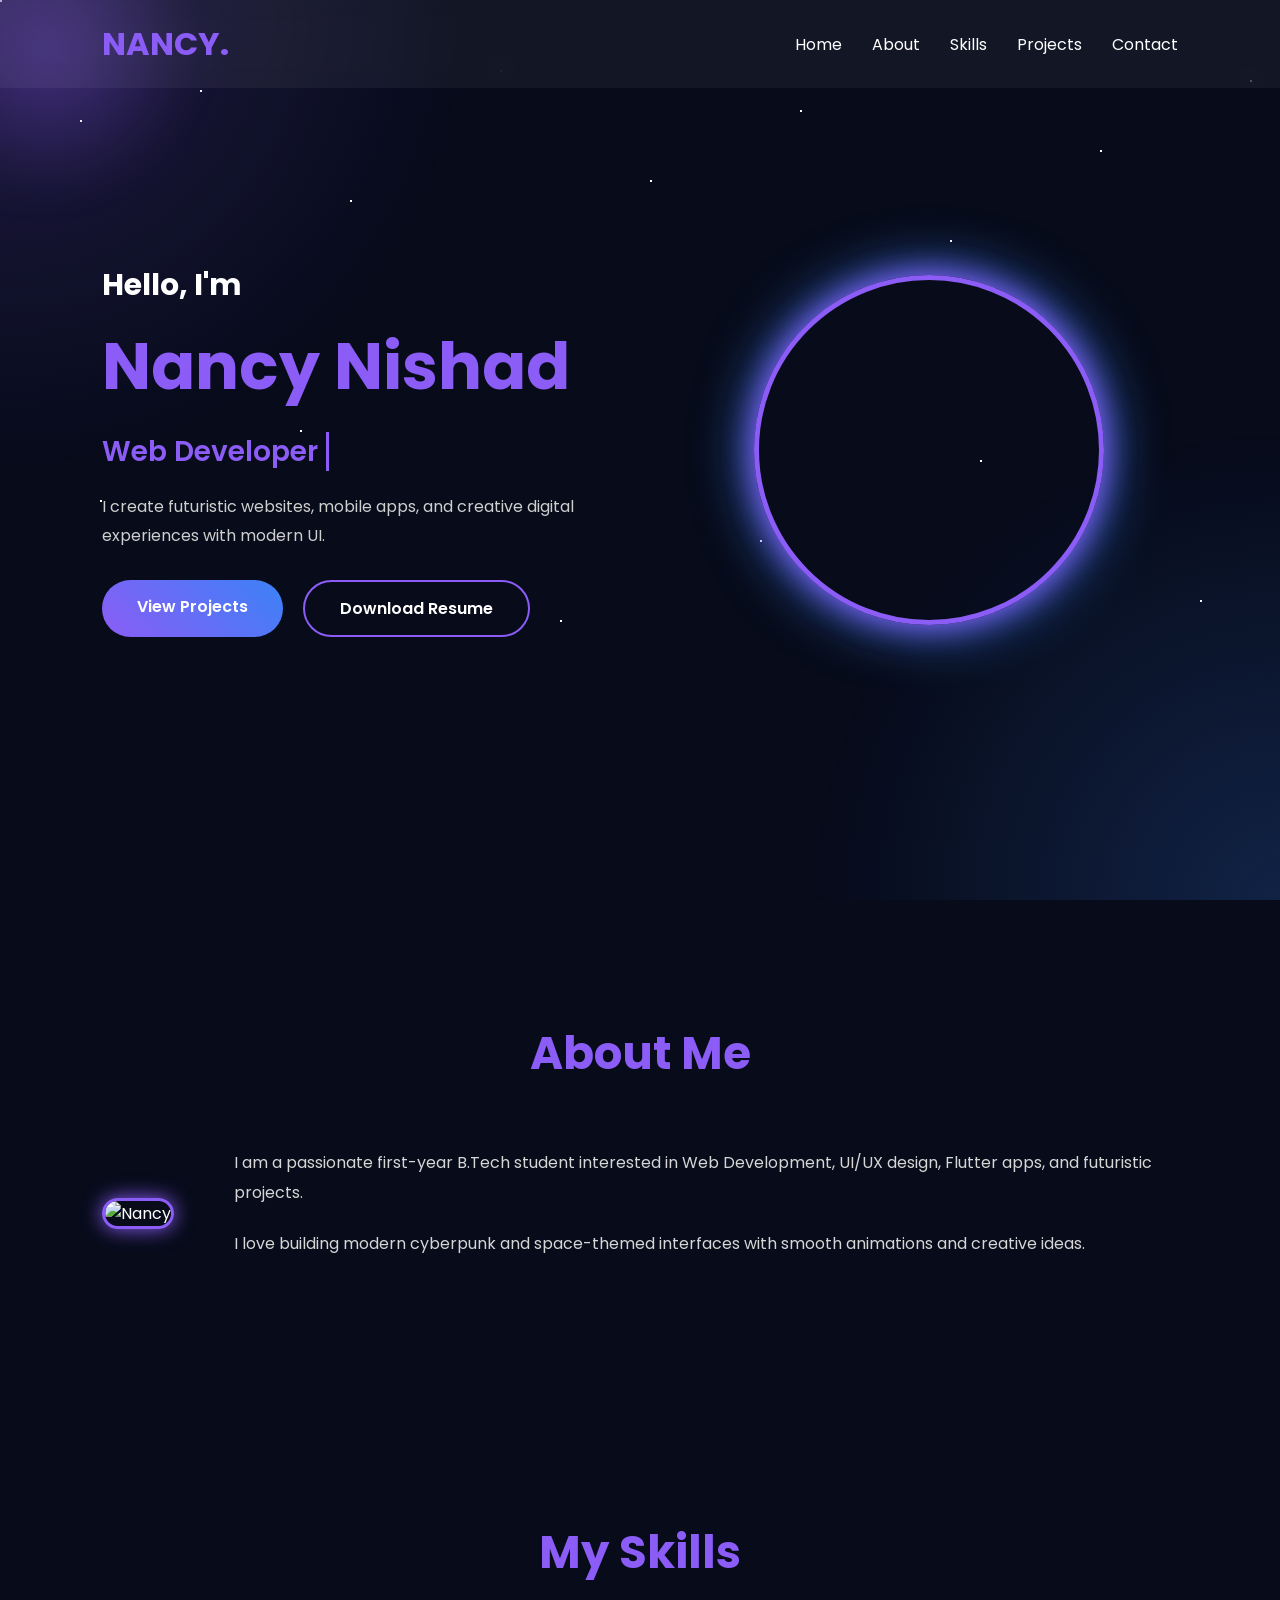
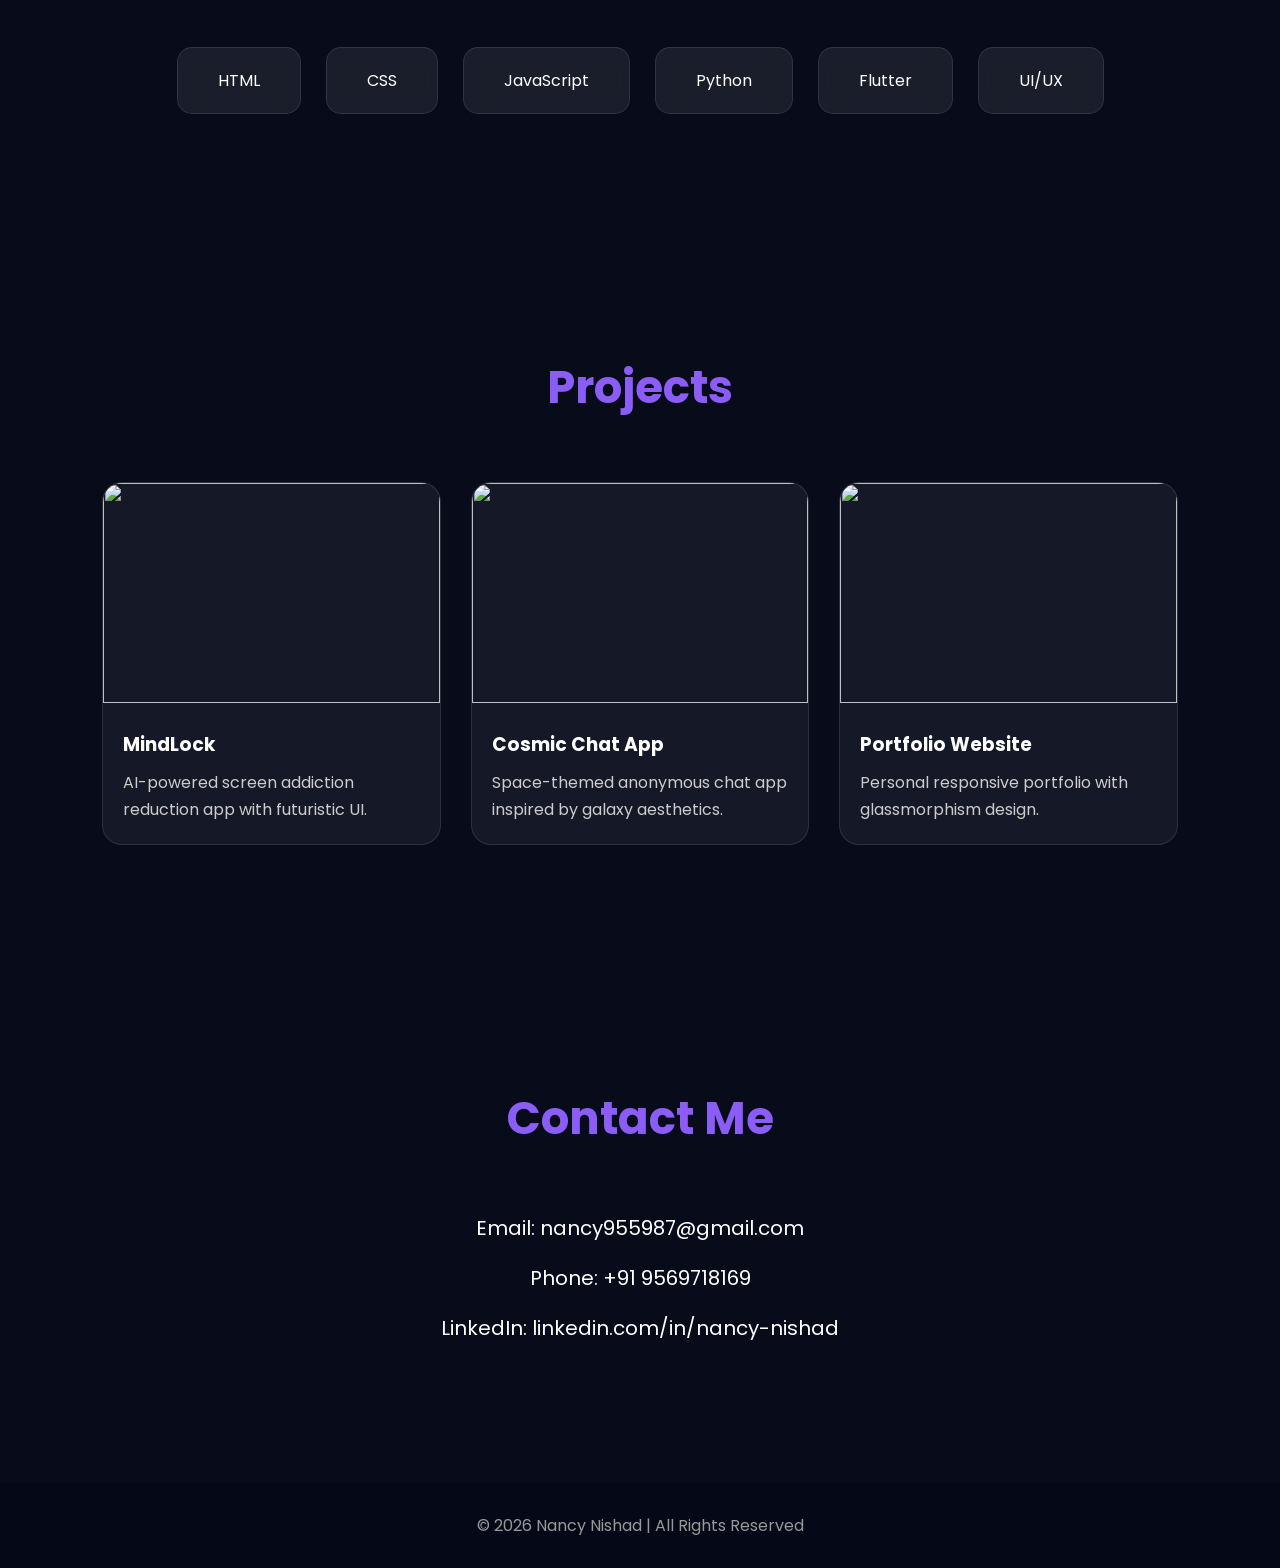
==== index.html @ acd62bc5 "My CodSoft Portfolio Website" ====
<!DOCTYPE html>
<html lang="en">
<head>
    <meta charset="UTF-8" />
    <meta name="viewport" content="width=device-width, initial-scale=1.0" />
    <title>Nancy Portfolio</title>

    <!-- CSS -->
    <link rel="stylesheet" href="style.css" />

    <!-- Google Font -->
    <link href="https://fonts.googleapis.com/css2?family=Poppins:wght@300;400;500;600;700&display=swap" rel="stylesheet">
</head>

<body>

<div class="stars"></div>
<div class="stars2"></div>
<div class="stars3"></div>

    <!-- HEADER -->
    <header>
        <nav>
            <h1 class="logo">NANCY.</h1>

            <ul>
                <li><a href="#home">Home</a></li>
                <li><a href="#about">About</a></li>
                <li><a href="#skills">Skills</a></li>
                <li><a href="#projects">Projects</a></li>
                <li><a href="#contact">Contact</a></li>
            </ul>
        </nav>
    </header>

    <!-- HERO SECTION -->
    <section class="hero" id="home">

        <div class="hero-text">
            <h2>Hello, I'm</h2>
            <h1>Nancy Nishad</h1>

<h3><span class="typing"></span></h3>
            <p>
                I create futuristic websites, mobile apps,
                and creative digital experiences with modern UI.
            </p>

            <div class="hero-buttons">

    <a href="#projects" class="btn">
        View Projects
    </a>

    <a href="resume.pdf" class="btn resume-btn" download>
        Download Resume
    </a>

</div>
        </div>

        <div class="hero-image">
            <img src="images/nancy.jpg" alt="Nancy">
        </div>

    </section>

    <!-- ABOUT -->
    <section class="about" id="about">

        <h2 class="section-title">About Me</h2>

        <div class="about-container">

            <div class="about-image">
                <img src="images/nancy.jpg" alt="Nancy">
            </div>

            <div class="about-text">

                <p>
                    I am a passionate first-year B.Tech student interested in
                    Web Development, UI/UX design, Flutter apps, and futuristic projects.
                </p>

                <p>
                    I love building modern cyberpunk and space-themed interfaces
                    with smooth animations and creative ideas.
                </p>

            </div>

        </div>

    </section>

    <!-- SKILLS -->
    <section class="skills" id="skills">

        <h2 class="section-title">My Skills</h2>

        <div class="skills-container">

            <div class="skill-card">HTML</div>
            <div class="skill-card">CSS</div>
            <div class="skill-card">JavaScript</div>
            <div class="skill-card">Python</div>
            <div class="skill-card">Flutter</div>
            <div class="skill-card">UI/UX</div>

        </div>

    </section>

    <!-- PROJECTS -->
    <section class="projects" id="projects">

        <h2 class="section-title">Projects</h2>

        <div class="project-container">

            <div class="project-card">

                <img src="https://images.unsplash.com/photo-1516321318423-f06f85e504b3?q=80&w=1200&auto=format&fit=crop" alt="">

                <h3>MindLock</h3>

                <p>
                    AI-powered screen addiction reduction app with futuristic UI.
                </p>

            </div>

            <div class="project-card">

                <img src="https://images.unsplash.com/photo-1526379095098-d400fd0bf935?q=80&w=1200&auto=format&fit=crop" alt="">

                <h3>Cosmic Chat App</h3>

                <p>
                    Space-themed anonymous chat app inspired by galaxy aesthetics.
                </p>

            </div>

            <div class="project-card">

                <img src="https://images.unsplash.com/photo-1555066931-4365d14bab8c?q=80&w=1200&auto=format&fit=crop" alt="">

                <h3>Portfolio Website</h3>

                <p>
                    Personal responsive portfolio with glassmorphism design.
                </p>

            </div>

        </div>

    </section>

    <!-- CONTACT -->
    <section class="contact" id="contact">

        <h2 class="section-title">Contact Me</h2>

        <div class="contact-container">

            <p>Email: nancy955987@gmail.com</p>

            <p>Phone: +91 9569718169</p>

            <p>LinkedIn: linkedin.com/in/nancy-nishad</p>

        </div>

    </section>

    <!-- FOOTER -->
    <footer>

        <p>
            © 2026 Nancy Nishad | All Rights Reserved
        </p>

    </footer>

    <!-- JS -->
    <script src="script.js"></script>

</body>
</html>
---- style.css ----
*{
    margin: 0;
    padding: 0;
    box-sizing: border-box;
}

html{
    scroll-behavior: smooth;
}

body{
    font-family: 'Poppins', sans-serif;
    background: #070b1a;
    color: white;
    overflow-x: hidden;
}

/* NAVBAR */

header{
    width: 100%;
    padding: 20px 8%;
    position: fixed;
    top: 0;
    left: 0;
    z-index: 1000;

    background: rgba(255,255,255,0.05);
    backdrop-filter: blur(10px);
}

nav{
    display: flex;
    justify-content: space-between;
    align-items: center;
}

.logo{
    font-size: 32px;
    font-weight: 700;
    color: #8b5cf6;
}

nav ul{
    display: flex;
    list-style: none;
    gap: 30px;
}

nav ul li a{
    text-decoration: none;
    color: white;
    transition: 0.3s;
}

nav ul li a:hover{
    color: #8b5cf6;
}

/* HERO SECTION */

.hero{
    min-height: 100vh;

    display: flex;
    justify-content: center;
    align-items: center;

    padding: 120px 8%;
    gap: 80px;

    background:
    radial-gradient(circle at top left, #8b5cf633, transparent 30%),
    radial-gradient(circle at bottom right, #3b82f633, transparent 30%);
}

.hero-text{
    flex: 1;
}

.hero-text h2{
    font-size: 30px;
    margin-bottom: 10px;
}

.hero-text h1{
    font-size: 65px;
    color: #8b5cf6;
    margin-bottom: 15px;
}

.hero-text h3{
    font-size: 28px;
    margin-bottom: 20px;
}

.hero-text p{
    color: #cfcfcf;
    line-height: 1.8;
    margin-bottom: 30px;
    max-width: 500px;
}

.btn{
    display: inline-block;
    padding: 14px 35px;
    background: linear-gradient(45deg,#8b5cf6,#3b82f6);
    border-radius: 40px;
    text-decoration: none;
    color: white;
    font-weight: 600;
    transition: 0.3s;
}

.btn:hover{

    transform: translateY(-5px) scale(1.05);

    box-shadow:
    0 0 20px #8b5cf6,
    0 0 40px #3b82f6;

}

/* HERO IMAGE */

.hero-image{
    flex: 1;
    display: flex;
    justify-content: center;
}

.hero-image img{
    width: 350px;
    height: 350px;

    object-fit: cover;

    border-radius: 50%;

    border: 5px solid #8b5cf6;

    box-shadow:
    0 0 30px #8b5cf6,
    0 0 60px #3b82f6;

    animation: float 4s ease-in-out infinite;
}

@keyframes float{
    0%{
        transform: translateY(0px);
    }

    50%{
        transform: translateY(-20px);
    }

    100%{
        transform: translateY(0px);
    }
}

/* SECTION TITLE */

.section-title{
    text-align: center;
    font-size: 45px;
    margin-bottom: 60px;
    color: #8b5cf6;
}

/* ABOUT */

.about{
    padding: 120px 8%;
}

.about-container{
    display: flex;
    align-items: center;
    gap: 60px;
    flex-wrap: wrap;
}

.about-image img{
    width: 300px;
    height: 300px;

    object-fit: cover;

    border-radius: 20px;

    border: 3px solid #8b5cf6;

    box-shadow:
    0 0 20px #8b5cf6;
}

.about-text{
    flex: 1;
}

.about-text p{
    margin-bottom: 20px;
    line-height: 1.9;
    color: #d6d6d6;
}

/* SKILLS */

.skills{
    padding: 120px 8%;
}

.skills-container{
    display: flex;
    justify-content: center;
    gap: 25px;
    flex-wrap: wrap;
}

.skill-card{
    padding: 20px 40px;
    border-radius: 15px;

    background: rgba(255,255,255,0.08);

    backdrop-filter: blur(10px);

    transition: 0.3s;

    border: 1px solid rgba(255,255,255,0.1);
}

.skill-card:hover{

    transform: translateY(-10px) scale(1.08);

    background: #8b5cf6;

    box-shadow:
    0 0 20px #8b5cf6,
    0 0 40px #8b5cf6;

}

/* PROJECTS */

.projects{
    padding: 120px 8%;
}

.project-container{
    display: grid;
    grid-template-columns: repeat(auto-fit,minmax(280px,1fr));
    gap: 30px;
}

.project-card{
    background: rgba(255,255,255,0.06);

    border-radius: 20px;

    overflow: hidden;

    transition: 0.3s;

    border: 1px solid rgba(255,255,255,0.1);
}

.project-card:hover{

    transform: translateY(-15px) scale(1.03);

    box-shadow:
    0 0 20px #8b5cf6,
    0 0 40px #3b82f6;

}

.project-card img{
    width: 100%;
    height: 220px;
    object-fit: cover;
}

.project-card h3{
    padding: 20px 20px 10px;
}

.project-card p{
    padding: 0 20px 20px;
    color: #cccccc;
    line-height: 1.7;
}

/* CONTACT */

.contact{
    padding: 120px 8%;
}

.contact-container{
    text-align: center;
}

.contact-container p{
    margin: 20px 0;
    font-size: 20px;
}

/* FOOTER */

footer{
    padding: 30px;
    text-align: center;

    background: #050816;
    color: #999;
}

/* RESPONSIVE */

@media(max-width: 900px){

    .hero{
        flex-direction: column;
        text-align: center;
    }

    .hero-text p{
        margin: auto;
        margin-bottom: 30px;
    }

    .about-container{
        flex-direction: column;
        text-align: center;
    }

    nav ul{
        gap: 15px;
    }

    .hero-text h1{
        font-size: 50px;
    }

}
section{
    opacity: 0;
    transform: translateY(40px);
    transition: 0.8s ease;
}

section.show{
    opacity: 1;
    transform: translateY(0);
}
/* REAL SPACE STAR BACKGROUND */
body::before{
    content: "";
    position: fixed;
    top: 0;
    left: 0;
    width: 2px;
    height: 2px;
    background: white;
    box-shadow:
    80px 120px white, 200px 90px white, 350px 200px white,
    500px 70px white, 650px 180px white, 800px 110px white,
    950px 240px white, 1100px 150px white, 1250px 80px white,
    1400px 260px white, 100px 500px white, 300px 430px white,
    560px 620px white, 760px 540px white, 980px 460px white,
    1200px 600px white, 1450px 520px white;
    animation: twinkle 2s infinite alternate;
    z-index: -1;
}

body::after{
    content: "";
    position: fixed;
    top: -100px;
    left: -100px;
    width: 300px;
    height: 300px;
    background: radial-gradient(circle, rgba(139,92,246,0.35), transparent 70%);
    filter: blur(20px);
    animation: galaxyMove 8s infinite alternate;
    z-index: -2;
}

@keyframes twinkle{
    from{
        opacity: 0.3;
        transform: scale(1);
    }
    to{
        opacity: 1;
        transform: scale(1.4);
    }
}

@keyframes galaxyMove{
    from{
        transform: translate(0,0);
    }
    to{
        transform: translate(300px,200px);
    }
}
/* Typing Animation */

.typing{
    color: #8b5cf6;
    font-weight: 600;
    border-right: 3px solid #8b5cf6;
    padding-right: 8px;

    animation: blink 0.7s infinite;
}

@keyframes blink{

    50%{
        border-color: transparent;
    }

}
/* HERO BUTTONS */

.hero-buttons{
    display: flex;
    gap: 20px;
    flex-wrap: wrap;
}

.resume-btn{
    background: transparent;
    border: 2px solid #8b5cf6;
}

.resume-btn:hover{
    background: #8b5cf6;
}
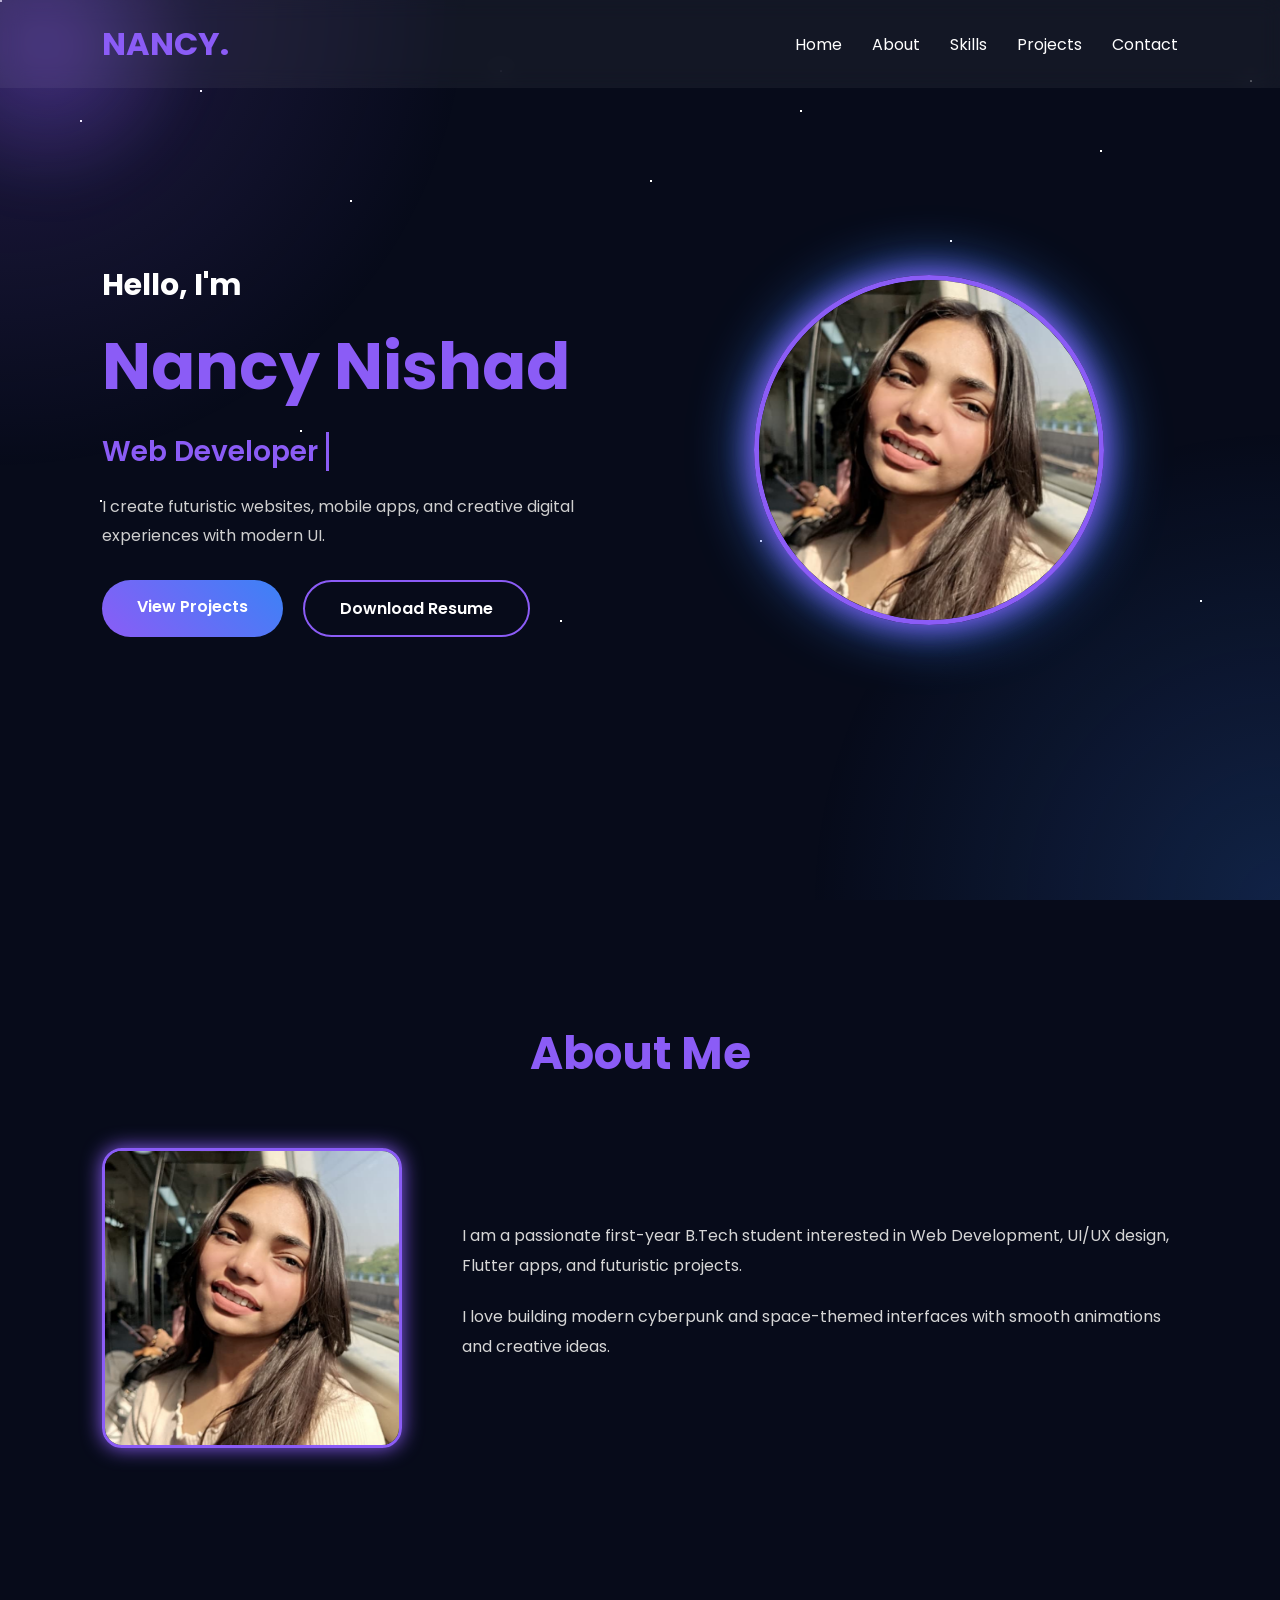
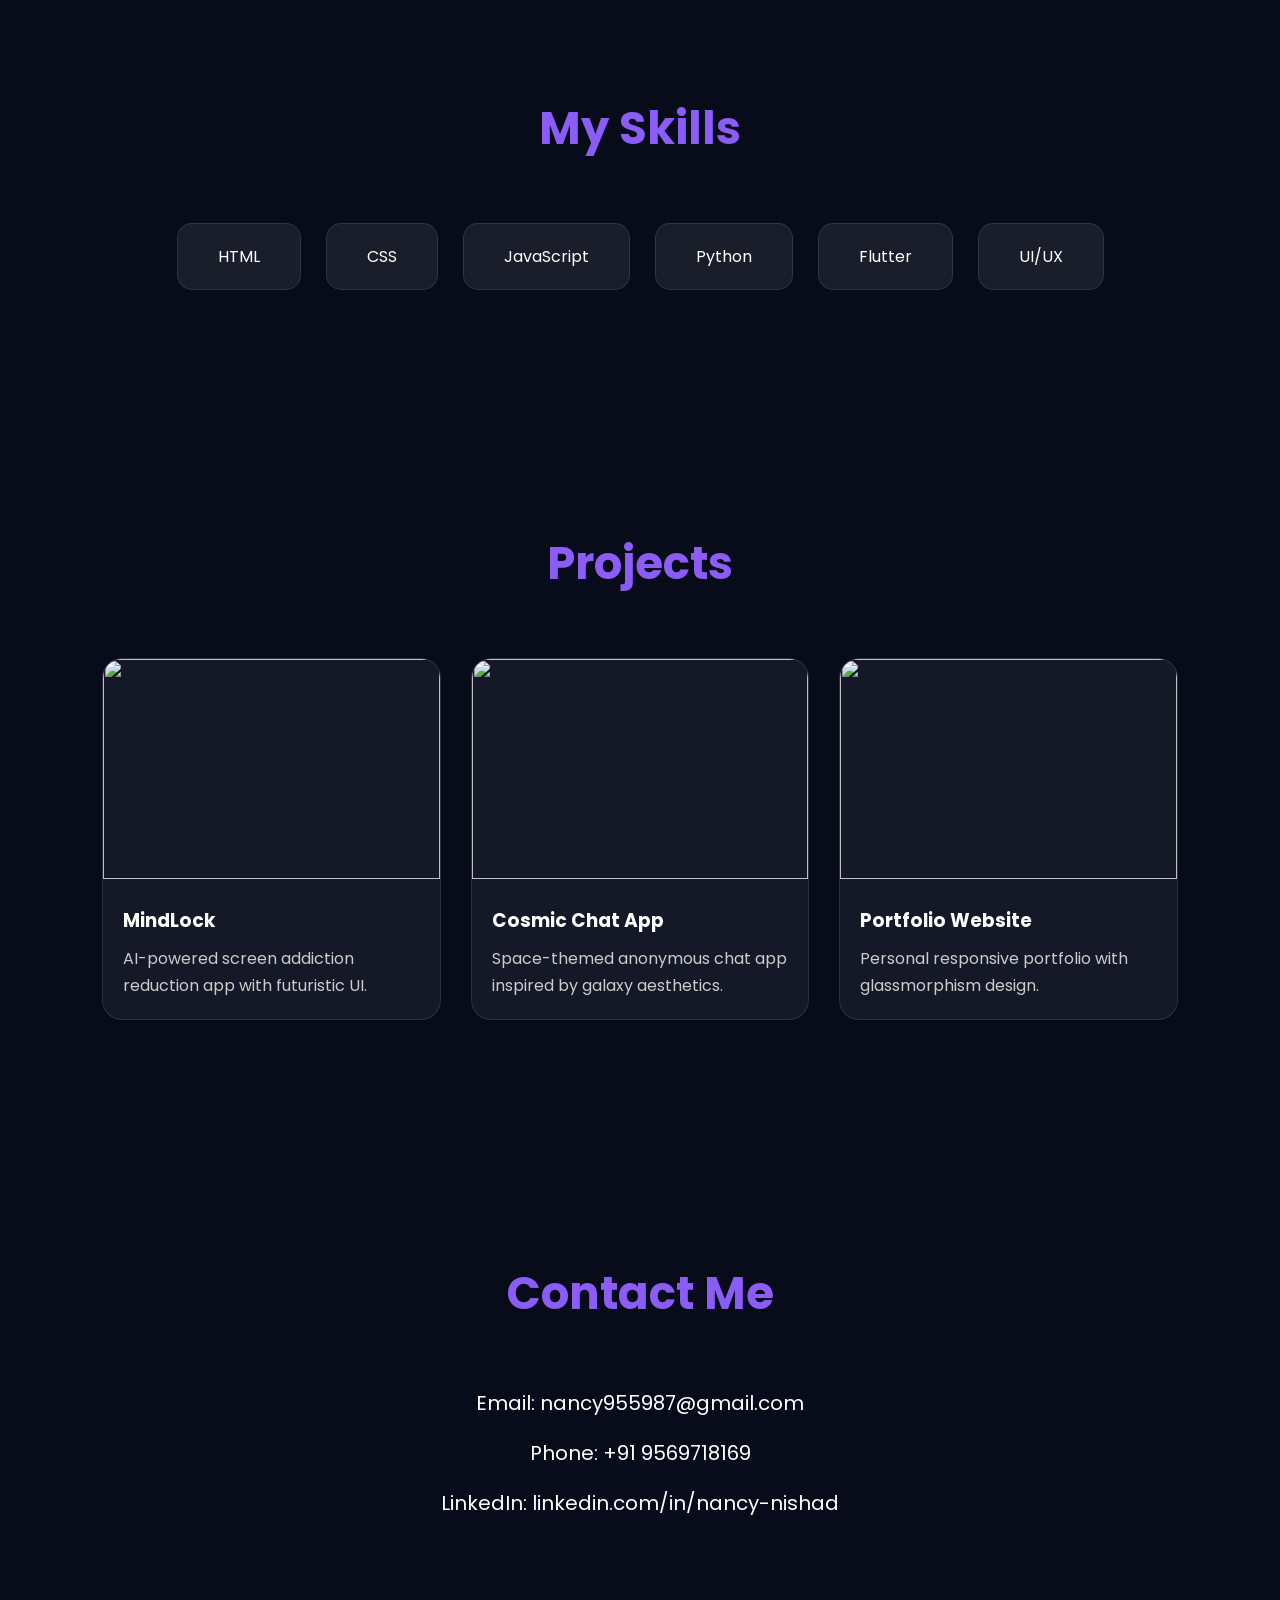
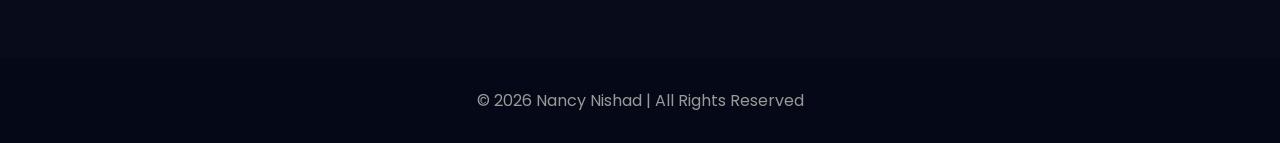
==== commit 69b030e8: "Update index.html" ====
--- a/index.html
+++ b/index.html
@@ -60,7 +60,7 @@
         </div>
 
         <div class="hero-image">
-            <img src="images/nancy.jpg" alt="Nancy">
+            <img src="nancy.jpg" alt="Nancy">
         </div>
 
     </section>
@@ -73,7 +73,7 @@
         <div class="about-container">
 
             <div class="about-image">
-                <img src="images/nancy.jpg" alt="Nancy">
+            <img src="nancy.jpg" alt="Nancy">
             </div>
 
             <div class="about-text">
@@ -189,4 +189,4 @@
     <script src="script.js"></script>
 
 </body>
-</html>+</html>
